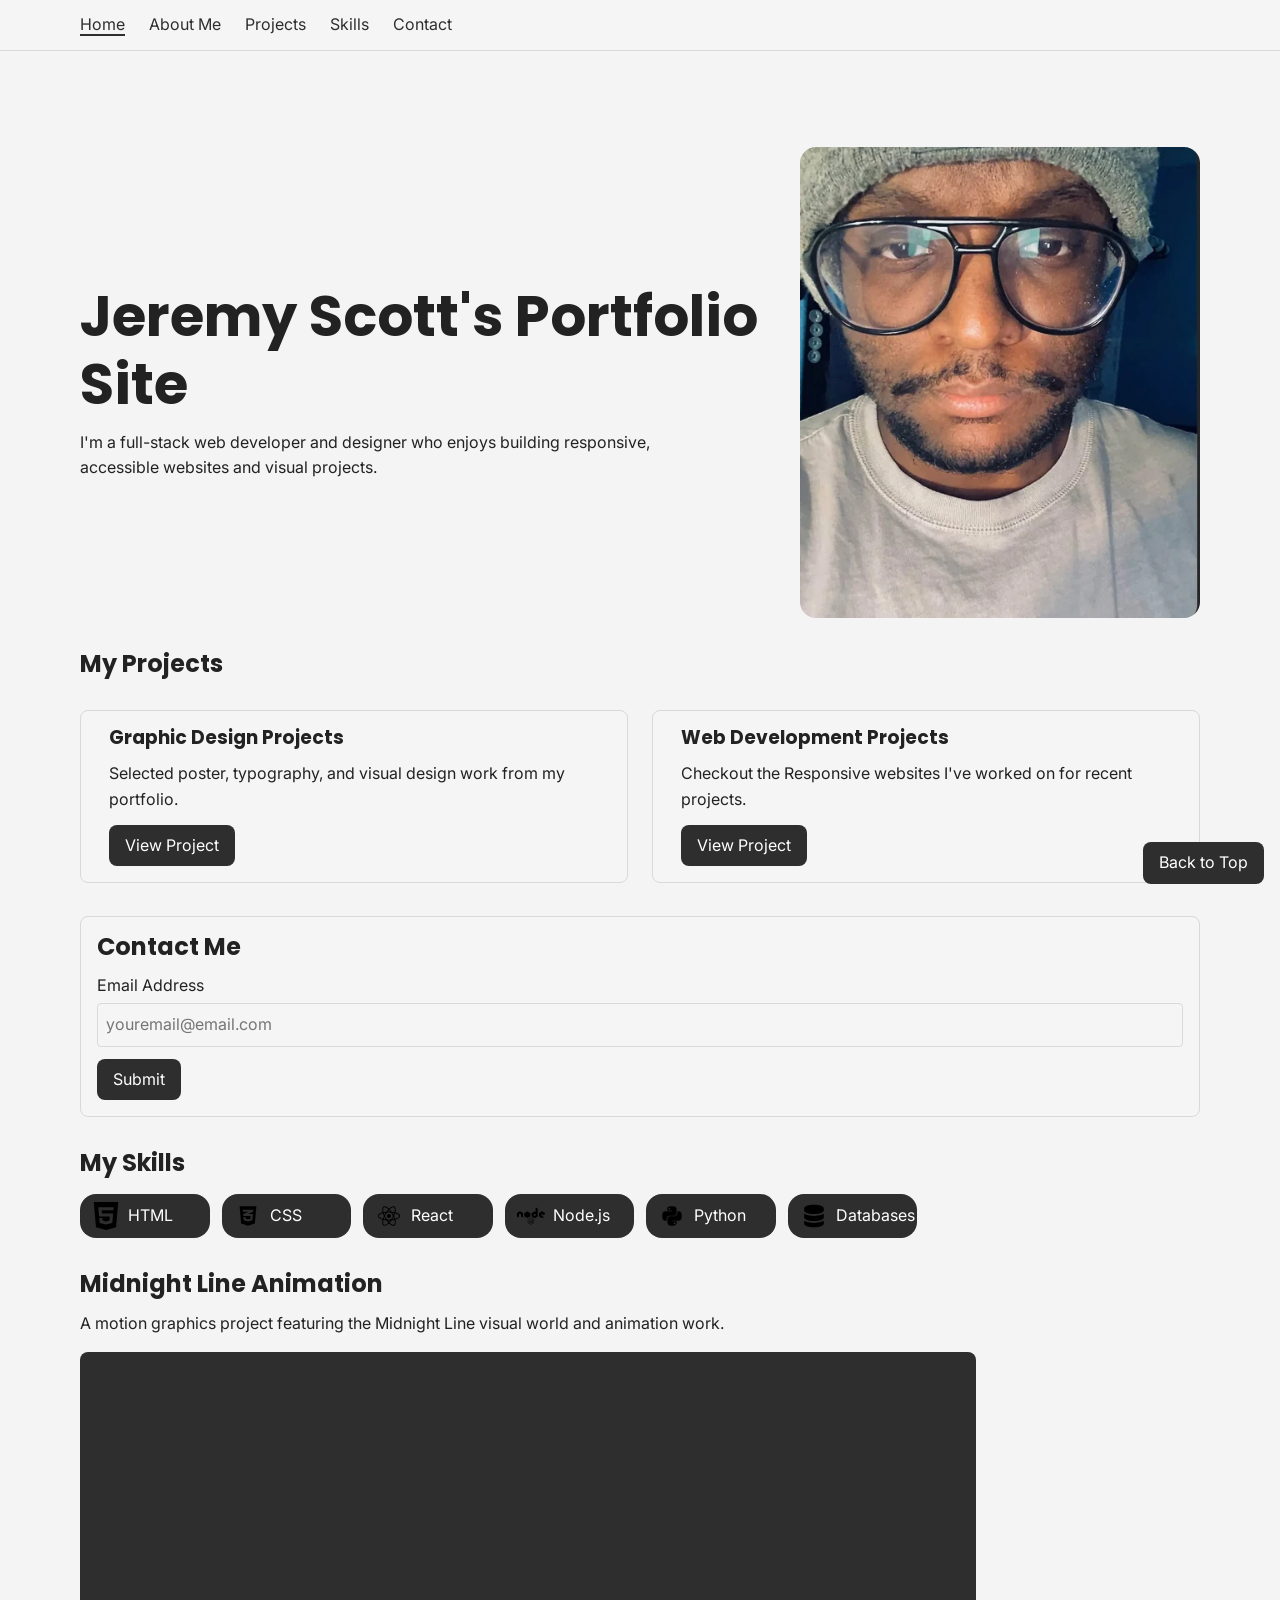
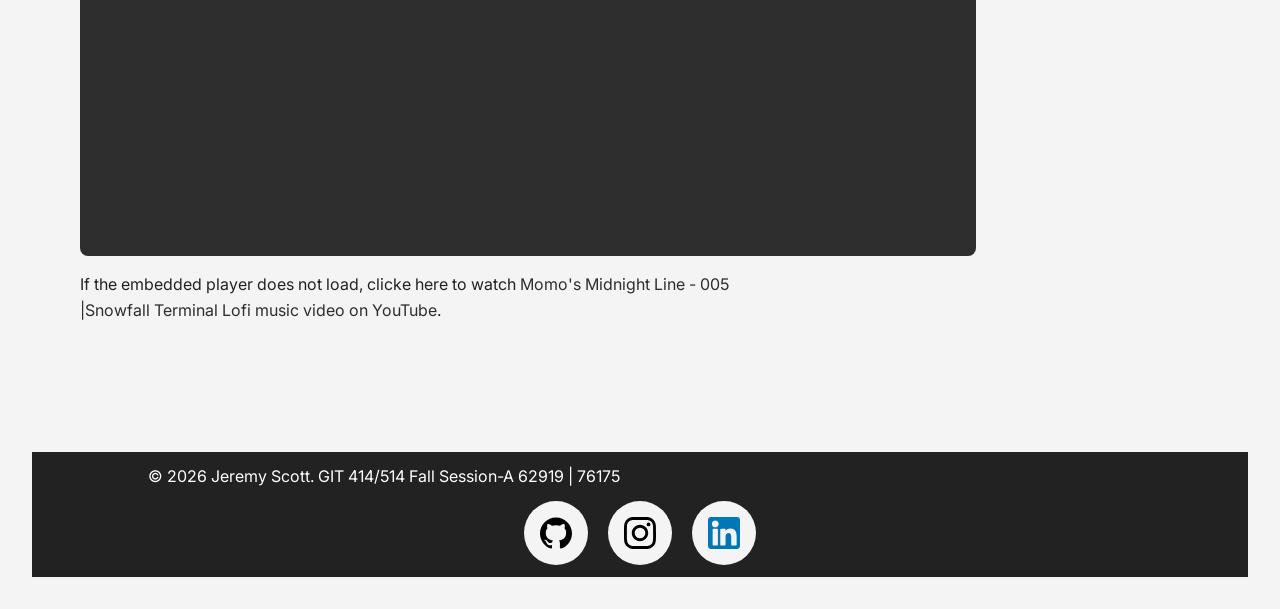
==== index.html @ 52f647d6 "Add files via upload" ====
<!DOCTYPE html>
<html lang="en">
<head>
    <meta charset="UTF-8">
    <meta name="viewport" content="width=device-width, initial-scale=1.0">

    <title>Jeremy Scott's Portfolio Site</title>

    <meta name="author" content="Jeremy Scott">
    <meta name="description" content="Hi, I'm Jeremy Scott. I'm a full-stack web developer and I love building responsive websites. Come check out my latest projects!">

    <!-- favicon image created/owned by me (Jeremy Scott) -->
    <link rel="icon" type="image/png" href="assets/images/favicon.png">

    <!-- Link to stylesheet -->
    <link rel="stylesheet" href="style.css">

    <!--
      Provenance notes:
      Images: Graphic Design Projects Card Image.png and Web Development Projects Card Image.png are my own creation.
      They were exported as WebP files at 480px, 960px, and 1536px wide (included JPEG fallbacks just in case).
      Self portrait: My own selfie that I control the rights to. WebP versions at 480px, 800px, and 1200px wide.
      SVG icons: HTML5, CSS3, Node, Python, React, and database icons were added. Social media SVGs are used as linked icons.
      Video/embed: Midnight Line video is my own project hosted on my YouTube channel. 
      Fonts: Inter and Poppins are imported into style.css from Google Fonts and use open-source font licenses with websafe fallbacks included.
    -->
</head>

<body id="top">
    <header class="site-header">
        <div class="container">
            <nav class="site-nav" aria-label="Primary navigation">
                <ul class="nav-list">
                    <li><a href="#" aria-current="page">Home</a></li>
                    <li><a href="#about">About Me</a></li>
                    <li><a href="#projects">Projects</a></li>
                    <li><a href="#skills">Skills</a></li>
                    <li><a href="#contact">Contact</a></li>
                </ul>
            </nav>
        </div>
    </header>

    <main class="container">
        <section id="about" class="intro-section">
            <div class="intro-content">
                <h1 class="text-fluid-lg">Jeremy Scott's Portfolio Site</h1>
                <p class="intro-copy">I'm a full-stack web developer and designer who enjoys building responsive, accessible websites and visual projects.</p>
            </div>

            <!-- Responsive Self-Portrait -->
            <div class="hero-image">
                <!-- Copyright (c) 2026 Jeremy Scott <jscot146@asu.edu>
                     Provenance:
                     The rights to these images are owned exclusively by me (Jeremy Scott)
                     who took this photo myself. 
                     File: assets/images/self-portrait-800w.webp (local file)
                -->
                <img
                    src="assets/images/self-portrait-800w.webp"

                    srcset="
                        assets/images/self-portrait-480w.webp 480w,
                        assets/images/self-portrait-800w.webp 800w,
                        assets/images/self-portrait-1200w.webp 1200w
                    "
                    sizes="
                        (max-width: 600px) 90vw,
                        (max-width: 1000px) 50vw,
                        400px
                    "
                    width="1200"
                    height="1413"

                    alt="Self-portrait of programmer Jeremy Scott wearing glasses and a gray beanie."
                >
            </div>
        </section>

        <!--
          responsive images / art direction notes:
          both project collages were designed as wide 3:2 compositions, so the same composition works at narrow and wide widths.
          picture is still added for modern WebP sources (plus includes a JPEG fallback).
          srcset/sizes lets the browser choose a smaller file when the card is displayed at a smaller width.
          width and height reserve the 3:2 image area before download to reduce layout shift.
        -->
        <section id="projects" aria-labelledby="projects-heading">
            <h2 id="projects-heading">My Projects</h2>
            <div class="grid-layout">
                <div class="project-container">
                    <article class="project-card">
                        <picture class="project-media">
                            <source
                                type="image/webp"
                                srcset="assets/images/graphic-design-480.webp 480w,
                                        assets/images/graphic-design-960.webp 960w,
                                        assets/images/graphic-design-1536.webp 1536w"
                                sizes="(min-width: 70rem) 34rem, (min-width: 45rem) 45vw, 100vw">
                            <img
                                src="assets/images/graphic-design.jpg"
                                width="1536"
                                height="1024"
                                loading="lazy"
                                decoding="async"
                                alt="Collage of Jeremy Scott's recent graphic design projects, including Dreams vs. AI, Chasing the Dead, and Euro Stile 25 poster designs.">
                        </picture>
                        <div class="project-content">
                            <h3>Graphic Design Projects</h3>
                            <p>Selected poster, typography, and visual design work from my portfolio.</p>
                            <a href="https://github.com/JeremyScott146" class="btn">View Project</a>
                        </div>
                    </article>
                </div>

                <div class="project-container">
                    <article class="project-card">
                        <picture class="project-media">
                            <source
                                type="image/webp"
                                srcset="assets/images/web-development-480.webp 480w,
                                        assets/images/web-development-960.webp 960w,
                                        assets/images/web-development-1536.webp 1536w"
                                sizes="(min-width: 70rem) 34rem, (min-width: 45rem) 45vw, 100vw">
                            <img
                                src="assets/images/web-development.jpg"
                                width="1536"
                                height="1024"
                                loading="lazy"
                                decoding="async"
                                alt="Collage of Jeremy Scott's recent web development projects showing responsive website layouts.">
                        </picture>
                        <div class="project-content">
                            <h3>Web Development Projects</h3>
                            <p>Checkout the Responsive websites I've worked on for recent projects.</p>
                            <a href="https://github.com/JeremyScott146" class="btn">View Project</a>
                        </div>
                    </article>
                </div>
            </div>
        </section>

        <section id="contact" class="project-card contact-card">
            <h2>Contact Me</h2>
            <form action="#">
                <div class="form-field">
                    <label for="email">Email Address</label>
                    <input
                        type="email"
                        id="email"
                        class="form-input"
                        placeholder="youremail@email.com"
                        required>
                </div>
                <button type="submit" class="btn">Submit</button>
            </form>
        </section>

        <section id="skills" class="skills-section">
            <h2>My Skills</h2>
            <!-- Techstack icon SVGs are informative, so no descriptive alt text needed -->
            <div class="skills-grid">
                <span class="tech-badge"><img src="assets/icons/html5.svg" alt="HTML5 logo" width="28" height="28">HTML</span>
                <span class="tech-badge"><img src="assets/icons/css3-alt-brands-solid-full.svg" alt="CSS3 logo" width="28" height="28">CSS</span>
                <span class="tech-badge"><img src="assets/icons/react-brands-solid-full.svg" alt="React logo" width="28" height="28">React</span>
                <span class="tech-badge"><img src="assets/icons/node-brands-solid-full.svg" alt="Node.js logo" width="28" height="28">Node.js</span>
                <span class="tech-badge"><img src="assets/icons/python-brands-solid-full.svg" alt="Python logo" width="28" height="28">Python</span>
                <span class="tech-badge"><img src="assets/icons/database-solid-full.svg" alt="Database icon" width="28" height="28">Databases</span>
            </div>
        </section>

        <!-- embedded media accessibility: descriptive title, visible controls from YouTube, reserved 16:9 region, fallback link and text alternative -->
        <section class="media-section" aria-labelledby="media-heading">
            <h2 id="media-heading">Midnight Line Animation</h2>
            <p class="media-description">A motion graphics project featuring the Midnight Line visual world and animation work.</p>
            <div class="video-wrapper">
                <iframe
                    src="https://www.youtube.com/embed/Ui_dliB5gw0?si=B3ylWp-_W16J2BA9"
                    title="Midnight Line animation project by Jeremy Scott"
                    loading="lazy"
                    allow="accelerometer; autoplay; clipboard-write; encrypted-media; gyroscope; picture-in-picture; web-share"
                    referrerpolicy="strict-origin-when-cross-origin"
                    allowfullscreen>
                </iframe>
            </div>
            <p class="media-alternative">
                If the embedded player does not load, clicke here to watch <a href="https://www.youtube.com/watch?v=Ui_dliB5gw0"> Momo's Midnight Line - 005 |Snowfall Terminal Lofi music video on YouTube</a>.
                
            </p>
        </section>

        <!-- btt -->
        <a href="#top" class="back-to-top">Back to Top</a>
    </main>

    <footer class="site-footer">
        <p>&copy; 2026 Jeremy Scott. GIT 414/514 Fall Session-A 62919 | 76175</p>

        <!-- socials container -->
        <div class="socials-container" aria-label="Social media links">
            <a href="https://github.com/JeremyScott146/" aria-label="Jeremy Scott on GitHub">
                <img src="assets/icons/github.svg" alt="" width="32" height="32">
            </a>
            <a href="https://www.instagram.com/steak_nachos/" aria-label="Jeremy Scott on Instagram">
                <img src="assets/icons/instagram.svg" alt="" width="32" height="32">
            </a>
            <a href="https://www.linkedin.com/in/jeremy-scott-93b038147/" aria-label="Jeremy Scott on LinkedIn">
                <img src="assets/icons/linkedin-svgrepo-com.svg" alt="" width="32" height="32">
            </a>
        </div>
    </footer>
</body>
</html>
---- style.css ----
@import url('https://fonts.googleapis.com/css2?family=Inter:wght@400;500;600;700&family=Poppins:wght@600;700&display=swap');
/* poppins + inter fonts import */

/* Jeremy Scott's Portfolio Site 
GIT 414/514 Fall Session-A 62919 | 76175
CSS Architecture Package
*/ 
@layer reset, base, layout, components, utilities, states, overrides;
@layer reset {
  *,
  *::before,
  *::after {
    box-sizing: border-box;
  }

  html {
    scroll-behavior: smooth;
  }

  body,
  h1,
  h2,
  h3,
  p, 
  ul, 
  li {
    margin: 0;
    padding: 0;
  }

  ul {
    list-style: none;
  }

  img,
  svg {
    display: block;
    max-width: 100%;
  }

  button,
  input,
  textarea {
    font: inherit;
  }
}

@layer base {
  :root {
    /* Color tokens */
    --color-bg: #f4f4f4;
    --color-primary: #2e2e2e;
    --color-secondary: #ffffff;
    --color-surface: #f5f5f5;
    --color-text: #222222;
    --color-text-muted: #666666;
    --color-primary-hover: #4930b8;
    --color-border: #d9d9d9;
    --color-error: #c62828;
    --color-focus: #47ffbb;

    /* component tokens */
    --card-bg: var(--color-surface);
    --card-border: var(--color-border);
    --button-bg: var(--color-primary);
    --btn-txt: var(--color-secondary);

    /* Typography */
    --font-body: "Inter", Arial, sans-serif;
    --font-heading: 'Poppins', Arial, Helvetica, sans-serif;

    --text-sm: 0.875rem;
    --text-base: 1rem;
    --text-lg: 1.25rem;
    --text-xl: 2rem;


    /* Spacing */
    --space-1: 0.25rem;
    --space-2: 0.5rem;
    --space-3: 0.75rem;
    --space-4: 1rem;
    --space-5: 1.5rem;
    --space-6: 2rem;
    --space-8: 3rem;
    --space-10: 4rem;

    /* Shape */
    --radius-sm: 0.25rem;
    --radius-md: 0.5rem;
    --radius-lg: 1rem;

    /* Layout */
    --container-max: 70rem;

    /* Focus */
    --focus-width: 3px;
    --focus-color: #47ffbb;
    --focus-offset: 3px;
  }

  body {
    background: var(--color-bg);
    color: var(--color-text);
    font-family: var(--font-body);
    font-size: var(--text-base);
    line-height: 1.6;
  }

  h1,
  h2,
  h3 {
    font-family: var(--font-heading);
    color: var(--color-text);
    line-height: 1.2;
  }

  a {
    color: var(--color-primary);
    text-decoration: none;
    transition: color 0.2s ease;
  }
}

@layer layout {
    .container {
        width: min(100% - 2rem, var(--container-max));
        margin-inline: auto;
    }

    main {
        padding-block: clamp(2rem, 5vw, 4rem);
    }

    .grid-layout {
        display: grid;
        grid-template-columns:
            repeat(auto-fit, minmax(min(100%, 18rem), 1fr));
        gap: var(--space-5);
        margin-block: var(--space-6);
    }

    .skills-grid {
        display: grid;
        grid-template-columns:
            repeat(auto-fill, minmax(8rem, 1fr));
        gap: var(--space-3);
        margin-block: var(--space-4);
    }

    .project-container {
        container-type: inline-size;
    }

    /* intro section and responsive self portrait */
    .intro-section {
        display: grid;
        gap: var(--space-5);
        align-items: center;
        margin-block-end: var(--space-6);
    }

    .intro-copy {
        max-width: 65ch;
    }

    .hero-image {
        width: min(100%, 25rem);
        margin-inline: auto;
        aspect-ratio: 1200 / 1413;
        overflow: hidden;
        border-radius: var(--radius-lg);
    }

    .hero-image img {
        width: 100%;
        height: 100%;
        object-fit: cover;
        object-position: center;
    }
}

@layer components {
    /* nav bar & header sections */
    .site-header {
        background: var(--color-surface);
        border-bottom: 1px solid var(--color-border);
    }

    .nav-list {
    display: flex;
    flex-wrap: wrap;
    gap: var(--space-3);
    align-items: center;
    padding-block: var(--space-3);
    }

    /* project card */
    .project-card {
    display: grid;
    background: var(--card-bg);
    padding: var(--space-4);
    border: 1px solid var(--card-border);
    border-radius: var(--radius-md);
    gap: var(--space-3);
    }

    /* le buttons */ 
    .btn {
    display: inline-flex;
    align-items: center;
    justify-content: center;
    padding: var(--space-2) var(--space-4);
    border-radius: var(--radius-md);
    cursor: pointer;
    background: var(--button-bg);
    color: var(--btn-txt);
    border: 0;
    }

    @supports (width: fit-content) {
    .btn {
        width: fit-content;
    }
    }

    .back-to-top {
    display: inline-flex;
    align-items: center;
    justify-content: center;
    padding: var(--space-2) var(--space-4);
    background: var(--color-primary);
    color: var(--color-secondary);
    border-radius: var(--radius-md);
    text-decoration: none;

    position: fixed;
    inset-inline-end: var(--space-4);
    inset-block-end: var(--space-4);
    }

    /* tech stack */ 
    .tech-badge {
        display: inline-flex;
        align-items: center;
        padding: var(--space-2) var(--space-3);
        border-radius: var(--radius-lg);
        background: var(--color-primary);
        color: var(--color-secondary);
    }

    /* Social container */
    .socials-container {
        display: flex;
        gap: 20px;
    }

    .socials-container a {
        background-color: var(--color-bg);
        padding: 1em;
        border-radius: 50%;
        height: var(--space-10);
        width: var(--space-10);
        box-sizing: border-box;
        flex-shrink: 0;
        display: grid;
        place-items: center;

    }

    .socials-container a svg {
        height: 32px;
    }

    /* forms */ 
    .form-field {
        display: flex;
        flex-direction: column;
        gap: var(--space-1);
    }

    
    .form-input {
        padding: var(--space-2);
        border: 1px solid var(--color-border);
        border-radius: var(--radius-sm);
        background: var(--color-surface);
    }

    /* footer sections */
    .site-footer {
        background: var(--color-text);
        color: var(--color-secondary);
        text-align: center;
        padding: var(--space-3);
        margin: var(--space-6);
    }

    @container (min-width: 30rem) {
    .project-card {
        grid-template-columns: 1fr auto;
        align-items: center;
    }

    .project-card h2 {
        grid-column: 1 / -1;
    }
    }
}

@layer utilities {
    /* used google/AI on this section to find ideas previously for utilities for a portfolio site */ 
    /* fluid typography between different size viewports */ 
    .text-fluid-lg {
        font-size: clamp(1.25rem, 2vw + 1rem, 2.25rem);
    }

    /* hide scrollbars */
    .no-scrollbar::-webkit-scrollbar {
        display: none; /* Safari & Chrome */ 
    }

    .no-scrollbar {
        -ms-overflow-style: none; /* IE & Edge */ 
        scrollbar-width: none; /* firefox */
    }

    .visually-hidden {
        position: absolute;
        width: 1px;
        height: 1px;
        padding: 0;
        margin: -1px;
        overflow: hidden;
        white-space: nowrap;
        border: 0;
    }
}

@layer states {
    .nav-list a:hover {
        color: var(--color-primary-hover);
    }

    .btn:hover {
        background: var(--color-primary-hover);
    }

    *:focus-visible {
    outline: var(--focus-width) solid var(--focus-color);
    outline-offset: var(--focus-offset);
    }

    .nav-list a[aria-current="page"] {
    color: var(--color-primary);
    border-bottom: 2px solid var(--color-primary);
    }

    .form-input:invalid:not(:placeholder-shown) {
    border-color: var(--color-error);
    }

    .back-to-top:hover {
    background: var(--color-primary-hover);
    }

    .back-to-top:focus-visible {
    outline: var(--focus-width) solid var(--focus-color);
    outline-offset: var(--focus-offset);
    }
}

@layer overrides {
}

@media print {
        .site-header, .site-footer, .btn {
            display: none;
        }

        body {
            background: var(--color-secondary);
            color: var(--color-primary);
            font-size: large;
        }
    }

@media (prefers-reduced-motion: reduce) {
    html {
        scroll-behavior: auto;
    }

    *,
    *::before,
    *::after {
        animation-duration: 0.01ms;
        animation-iteration-count: 1;
        transition-duration: 0.01ms;
    }
}    

@media (min-width: 45rem) {
    .intro-section {
        grid-template-columns: minmax(0, 1fr) minmax(16rem, 25rem);
    }

    .nav-list {
        flex-wrap: nowrap;
        gap: var(--space-5);
    }
}    

/* --==================================================================================================================-- */
/* Module 4 additions */
/* project images are owned/created by me (Jeremy Scott) and exported locally as compressed WebP + JPEG fallback files */
/* local SVG files for skill/social icons; social icon meaning is supplied by aria-label on each link */
/* Google Fonts: Inter + Poppins use open-source licenses; Arial/Helvetica/sans-serif provide fallback behavior */

@layer base {
  :root {
    /* typography additions */
    --text-xs: 0.75rem;
    --text-2xl: clamp(2rem, 4vw + 1rem, 3.5rem);
    --line-body: 1.6;
    --line-heading: 1.2;
    --measure: 68ch;
  }

  body {
    line-height: var(--line-body);
  }

  h1,
  h2,
  h3 {
    line-height: var(--line-heading);
  }

  p {
    max-width: var(--measure);
  }
}

@layer layout {
  .intro-section,
  .skills-section,
  .media-section {
    margin-block: var(--space-6);
  }

  .intro-copy,
  .media-description,
  .media-alternative {
    margin-block-start: var(--space-3);
  }
}

@layer components {
  /* responsive project media reserves a 3:2 area for the image to load */
  .project-media {
    display: block;
    aspect-ratio: 3 / 2;
    overflow: hidden;
    border-radius: var(--radius-md);
  }

  .project-media img {
    width: 100%;
    height: 100%;
    object-fit: cover;
  }

  .project-content {
    display: grid;
    gap: var(--space-3);
  }

  .contact-card {
    margin-block: var(--space-6);
  }

  .contact-card form {
    display: grid;
    gap: var(--space-3);
  }

  .tech-badge {
    gap: var(--space-2);
  }

  .tech-badge img {
    inline-size: 1.75rem;
    block-size: 1.75rem;
    object-fit: contain;
  }

  /* 16:9 aspect ratio prevents the YouTube embed from causing layout-shift */
  .video-wrapper {
    width: 100%;
    max-width: 56rem;
    aspect-ratio: 16 / 9;
    margin-block: var(--space-4);
    background: var(--color-primary);
    border-radius: var(--radius-md);
    overflow: hidden;
  }

  .video-wrapper iframe {
    width: 100%;
    height: 100%;
    border: 0;
  }

  .socials-container {
    justify-content: center;
    margin-block-start: var(--space-3);
  }

  .socials-container a img {
    width: 2rem;
    height: 2rem;
  }
}

@layer utilities {
  /* fluid heading size to support narrow and wide screens */
  .text-fluid-lg {
    font-size: var(--text-2xl);
  }
}

@media print {
  .video-wrapper,
  .back-to-t
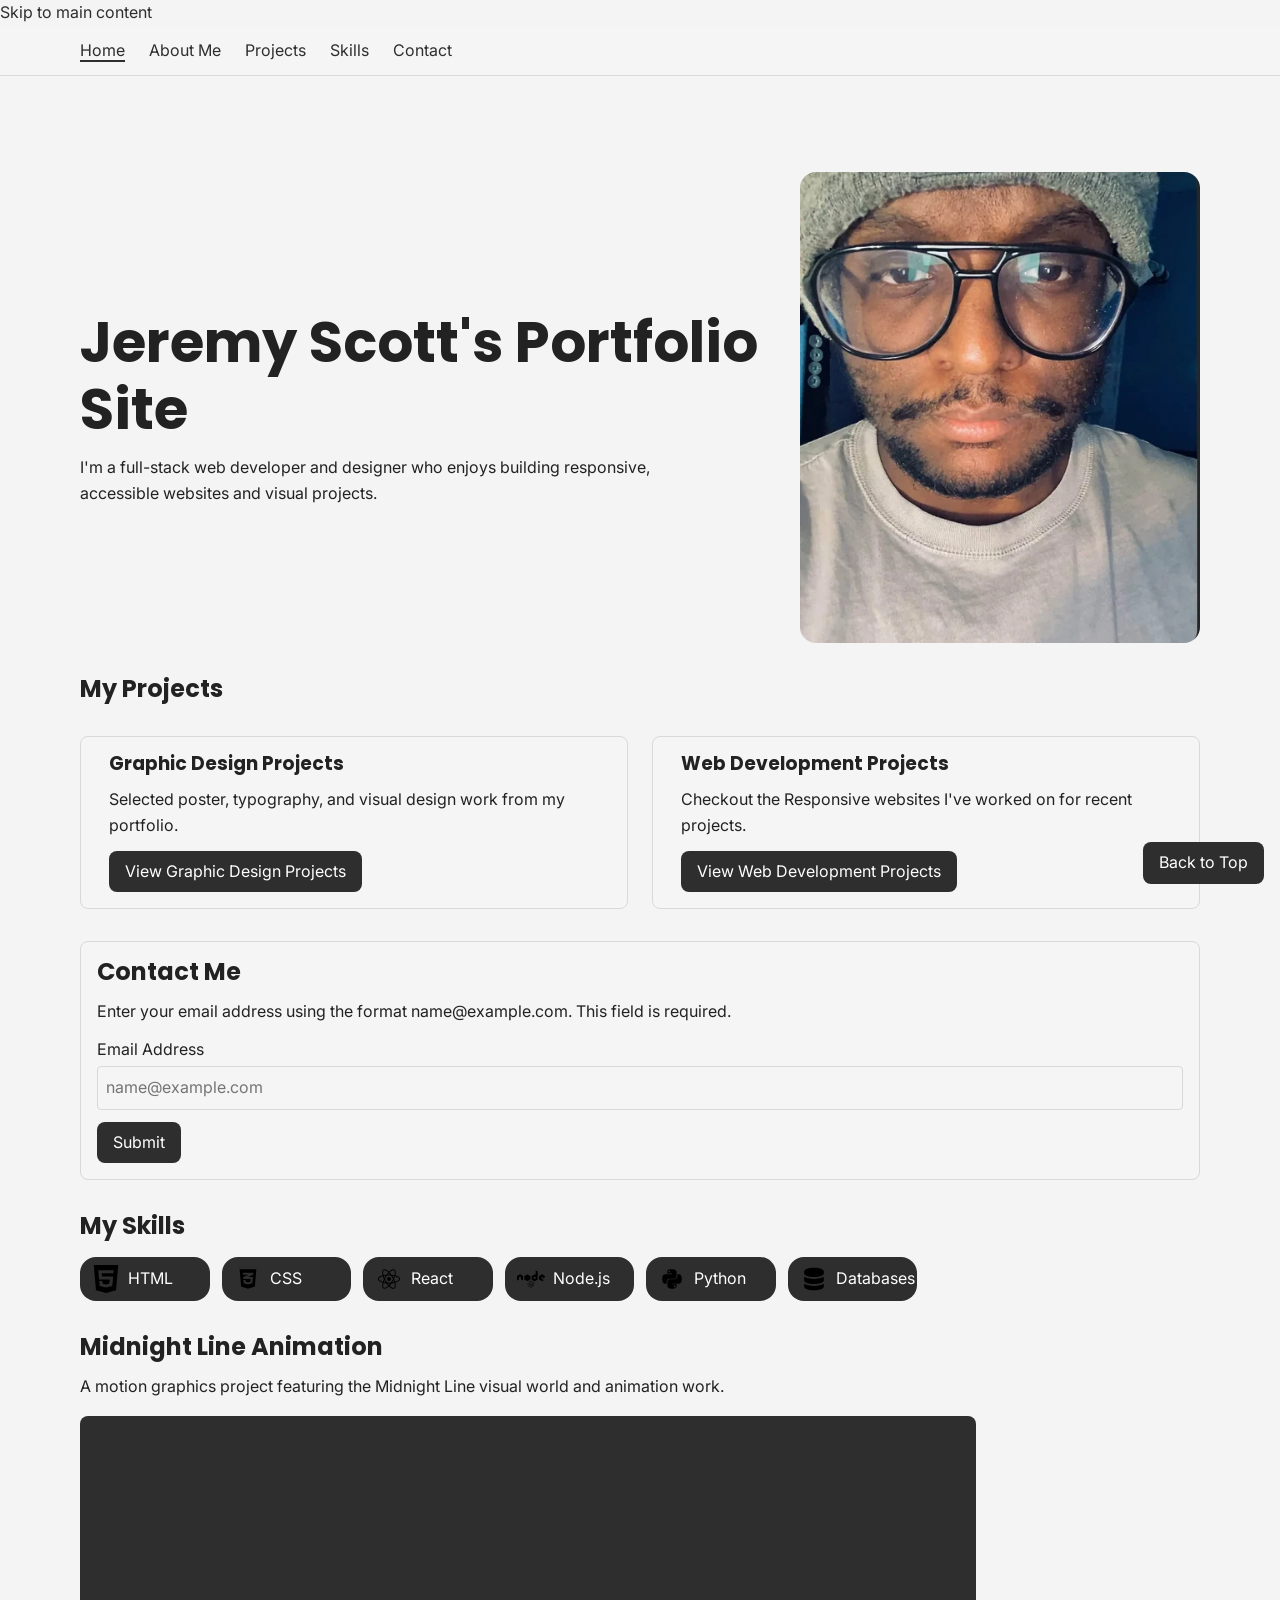
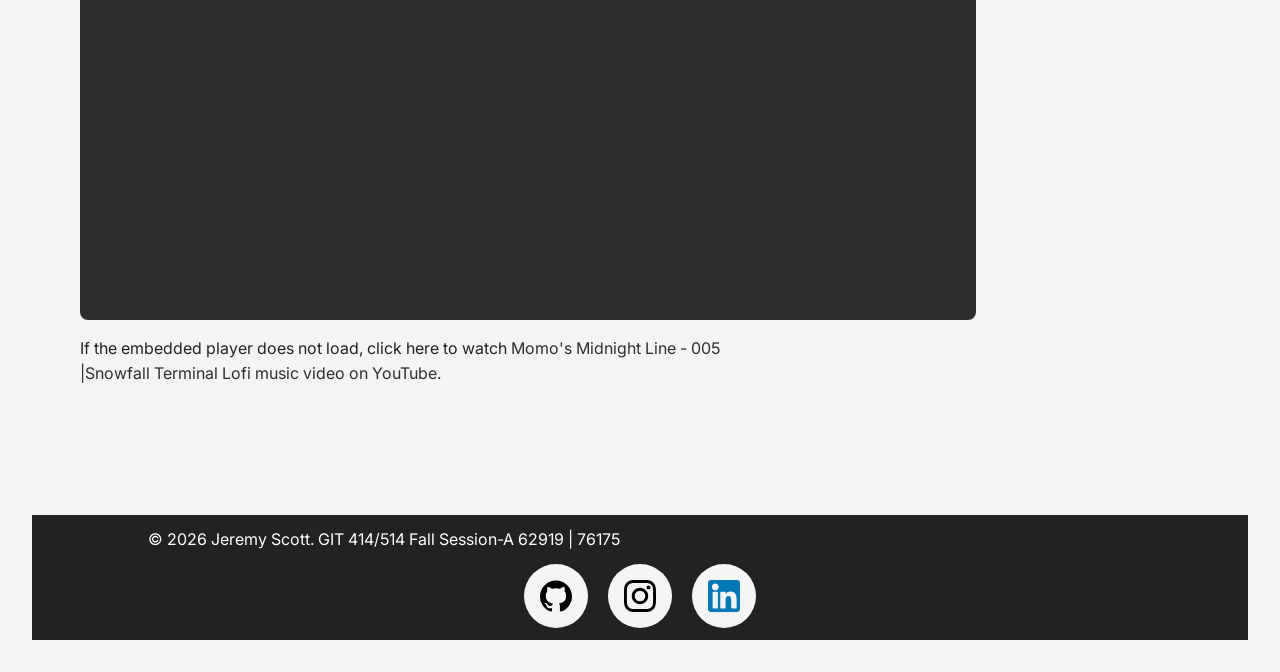
==== commit 31a23dbd: "Update index.html (module 5 updates) Improve the accessibility conformance and inclusive quality of " ====
--- a/index.html
+++ b/index.html
@@ -27,6 +27,10 @@
 </head>
 
 <body id="top">
+    <!-- Skip to main content link for keyboard users -->
+    <a class="skip-link" href="#main-content">
+        Skip to main content
+    </a>
     <header class="site-header">
         <div class="container">
             <nav class="site-nav" aria-label="Primary navigation">
@@ -41,7 +45,7 @@
         </div>
     </header>
 
-    <main class="container">
+    <main id="main-content" class="container">
         <section id="about" class="intro-section">
             <div class="intro-content">
                 <h1 class="text-fluid-lg">Jeremy Scott's Portfolio Site</h1>
@@ -107,7 +111,7 @@
                         <div class="project-content">
                             <h3>Graphic Design Projects</h3>
                             <p>Selected poster, typography, and visual design work from my portfolio.</p>
-                            <a href="https://github.com/JeremyScott146" class="btn">View Project</a>
+                            <a href="https://github.com/JeremyScott146" class="btn">View Graphic Design Projects</a>
                         </div>
                     </article>
                 </div>
@@ -132,7 +136,7 @@
                         <div class="project-content">
                             <h3>Web Development Projects</h3>
                             <p>Checkout the Responsive websites I've worked on for recent projects.</p>
-                            <a href="https://github.com/JeremyScott146" class="btn">View Project</a>
+                            <a href="https://github.com/JeremyScott146" class="btn">View Web Development Projects</a>
                         </div>
                     </article>
                 </div>
@@ -142,13 +146,19 @@
         <section id="contact" class="project-card contact-card">
             <h2>Contact Me</h2>
             <form action="#">
+                <p id="email-instructions">
+                    Enter your email address using the format name@example.com. This field is required.
+                </p>
                 <div class="form-field">
                     <label for="email">Email Address</label>
                     <input
                         type="email"
                         id="email"
+                        name="email"
                         class="form-input"
-                        placeholder="youremail@email.com"
+                        placeholder="name@example.com"
+                        autocomplete="email"
+                        aria-describedby="email-instructions"
                         required>
                 </div>
                 <button type="submit" class="btn">Submit</button>
@@ -157,18 +167,18 @@
 
         <section id="skills" class="skills-section">
             <h2>My Skills</h2>
-            <!-- Techstack icon SVGs are informative, so no descriptive alt text needed -->
+            <!-- Techstack icon SVGs are decorative -->
             <div class="skills-grid">
-                <span class="tech-badge"><img src="assets/icons/html5.svg" alt="HTML5 logo" width="28" height="28">HTML</span>
-                <span class="tech-badge"><img src="assets/icons/css3-alt-brands-solid-full.svg" alt="CSS3 logo" width="28" height="28">CSS</span>
-                <span class="tech-badge"><img src="assets/icons/react-brands-solid-full.svg" alt="React logo" width="28" height="28">React</span>
-                <span class="tech-badge"><img src="assets/icons/node-brands-solid-full.svg" alt="Node.js logo" width="28" height="28">Node.js</span>
-                <span class="tech-badge"><img src="assets/icons/python-brands-solid-full.svg" alt="Python logo" width="28" height="28">Python</span>
-                <span class="tech-badge"><img src="assets/icons/database-solid-full.svg" alt="Database icon" width="28" height="28">Databases</span>
-            </div>
-        </section>
-
-        <!-- embedded media accessibility: descriptive title, visible controls from YouTube, reserved 16:9 region, fallback link and text alternative -->
+                <span class="tech-badge"><img src="assets/icons/html5.svg" alt="" width="28" height="28">HTML</span>
+                <span class="tech-badge"><img src="assets/icons/css3-alt-brands-solid-full.svg" alt="" width="28" height="28">CSS</span>
+                <span class="tech-badge"><img src="assets/icons/react-brands-solid-full.svg" alt="" width="28" height="28">React</span>
+                <span class="tech-badge"><img src="assets/icons/node-brands-solid-full.svg" alt="" width="28" height="28">Node.js</span>
+                <span class="tech-badge"><img src="assets/icons/python-brands-solid-full.svg" alt="" width="28" height="28">Python</span>
+                <span class="tech-badge"><img src="assets/icons/database-solid-full.svg" alt="" width="28" height="28">Databases</span>
+            </div>
+        </section>
+
+        <!-- embedded media accessibility -->
         <section class="media-section" aria-labelledby="media-heading">
             <h2 id="media-heading">Midnight Line Animation</h2>
             <p class="media-description">A motion graphics project featuring the Midnight Line visual world and animation work.</p>
@@ -183,7 +193,7 @@
                 </iframe>
             </div>
             <p class="media-alternative">
-                If the embedded player does not load, clicke here to watch <a href="https://www.youtube.com/watch?v=Ui_dliB5gw0"> Momo's Midnight Line - 005 |Snowfall Terminal Lofi music video on YouTube</a>.
+                If the embedded player does not load, click here to watch <a href="https://www.youtube.com/watch?v=Ui_dliB5gw0"> Momo's Midnight Line - 005 |Snowfall Terminal Lofi music video on YouTube</a>.
                 
             </p>
         </section>
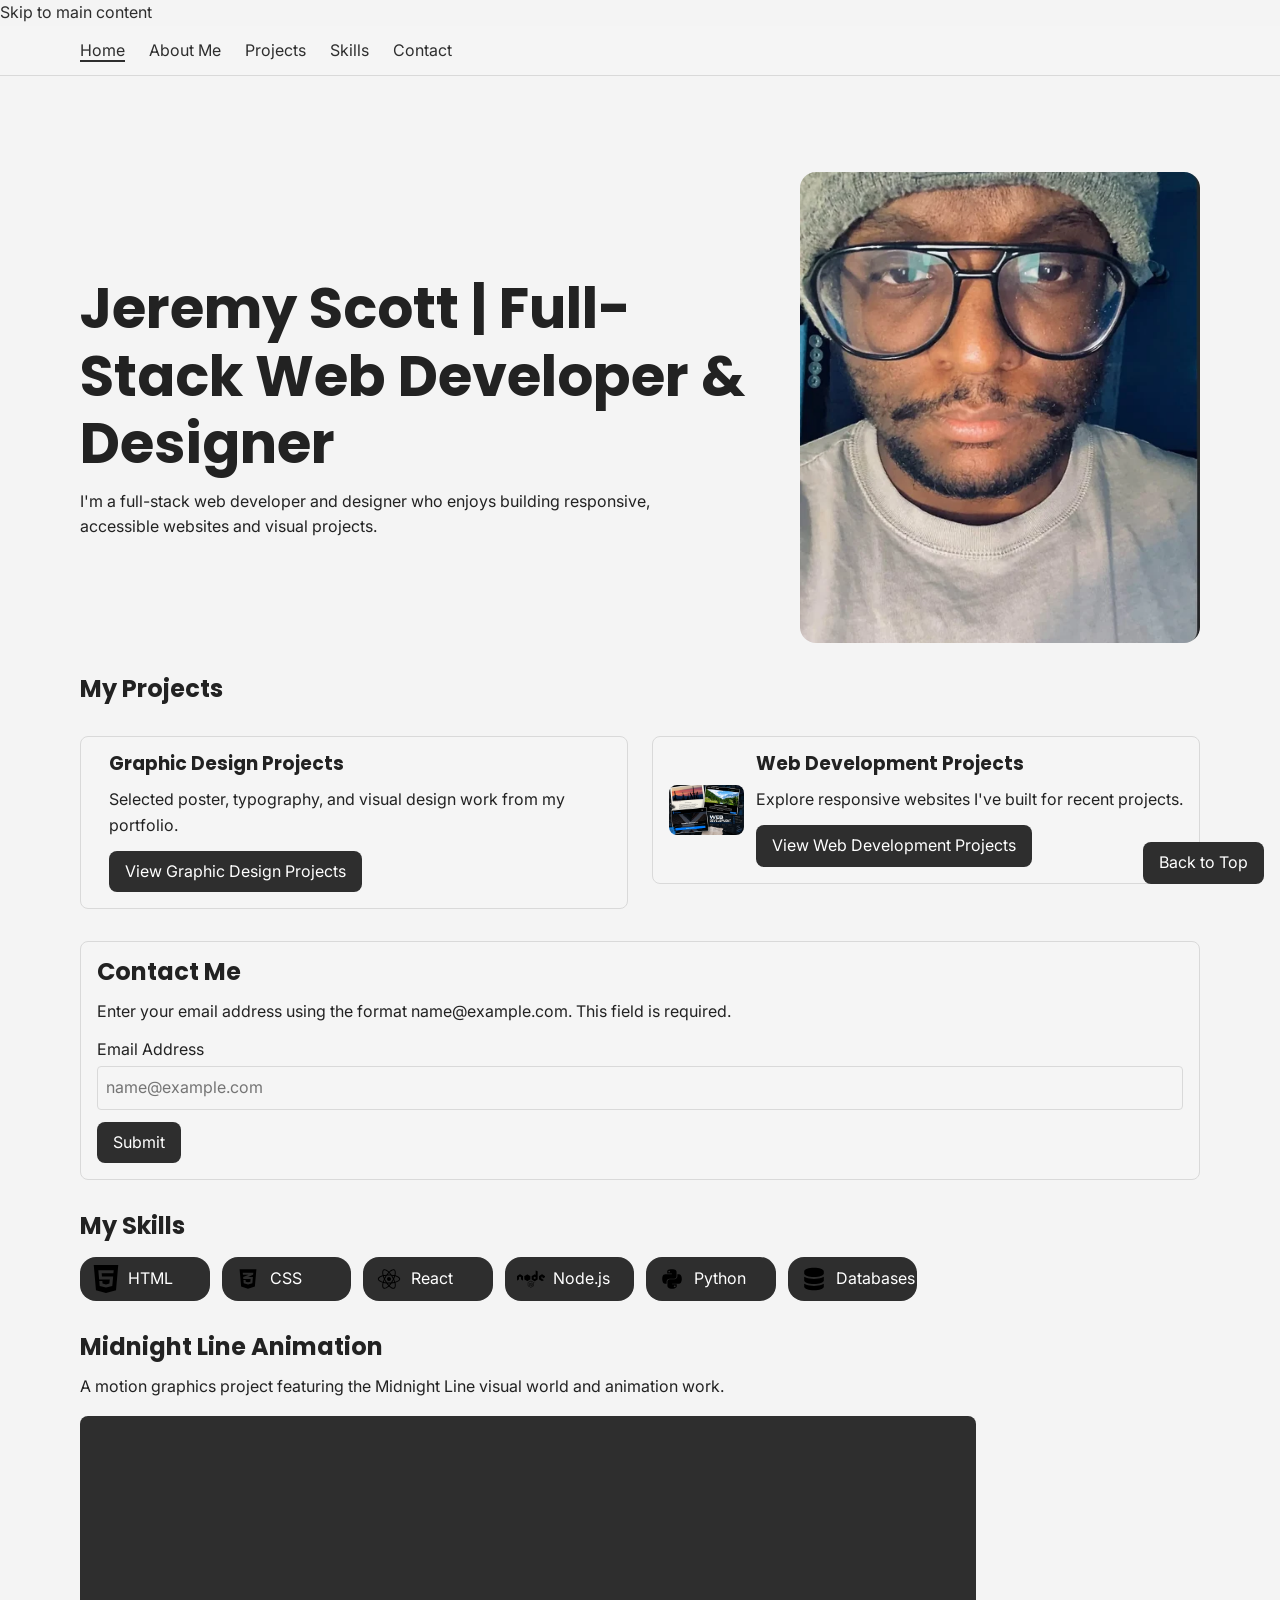
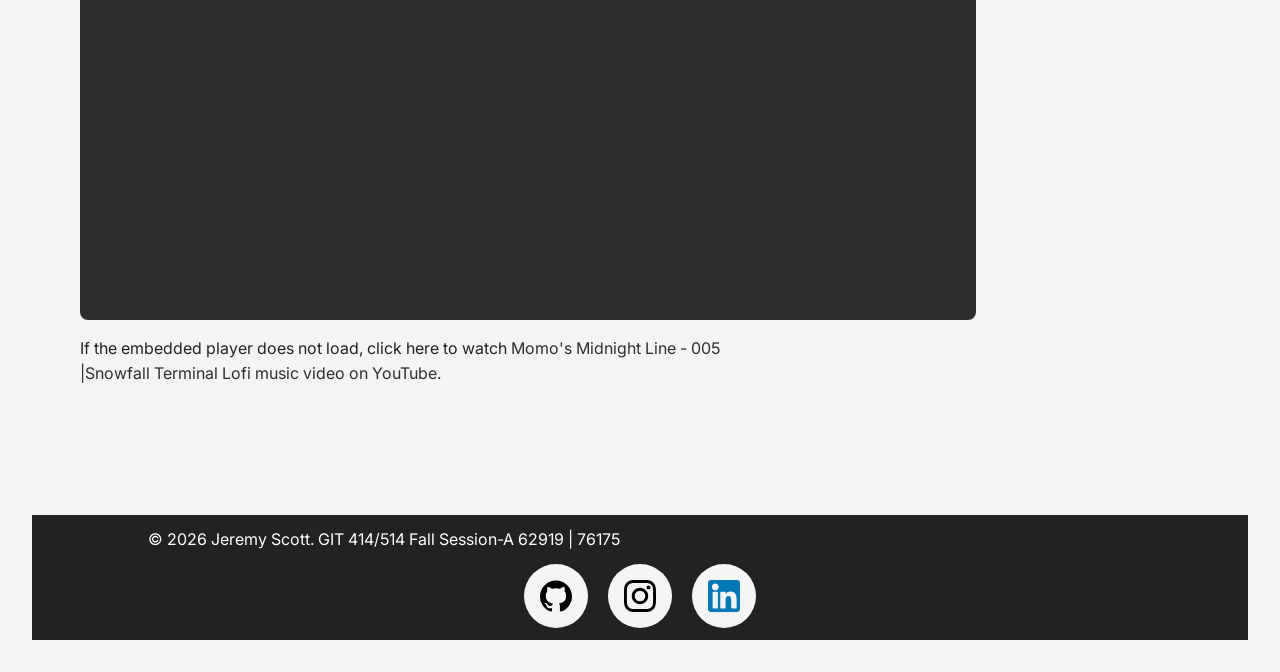
==== commit 3774987f: "Update index.html Module 6 Deliverable Updates" ====
--- a/index.html
+++ b/index.html
@@ -3,11 +3,44 @@
 <head>
     <meta charset="UTF-8">
     <meta name="viewport" content="width=device-width, initial-scale=1.0">
-
-    <title>Jeremy Scott's Portfolio Site</title>
+    <!-- Main Title -->
+    <title>Jeremy Scott | Full-Stack Web Developer & Designer Portfolio</title>
 
     <meta name="author" content="Jeremy Scott">
-    <meta name="description" content="Hi, I'm Jeremy Scott. I'm a full-stack web developer and I love building responsive websites. Come check out my latest projects!">
+    <meta name="description" content="Portfolio of Jeremy Scott featuring responsive web development, graphic design, technical skills, accessible interfaces, and motion graphics projects.">
+
+    <!-- Module 6: Discoverability and canonical/indexing decisions -->
+    <link rel="canonical" href="https://jeremyscott146.github.io/Module-4-Media-and-Typography-Optimization-Build-/">
+    <meta name="robots" content="index, follow">
+
+    <!-- Module 6: Social preview metadata -->
+    <meta property="og:title" content="Jeremy Scott | Full-Stack Web Developer & Designer">
+    <meta property="og:description" content="Portfolio of Jeremy Scott, a full-stack web developer and designer creating responsive, accessible websites and visual projects.">
+    <meta property="og:url" content="https://jeremyscott146.github.io/Module-4-Media-and-Typography-Optimization-Build-/">
+    <meta property="og:type" content="website">
+    <meta property="og:image" content="https://jeremyscott146.github.io/Module-4-Media-and-Typography-Optimization-Build-/assets/images/self-portrait-1200w.webp">
+    <meta property="og:image:alt" content="Self-portrait of Jeremy Scott wearing glasses and a gray beanie.">
+    <meta property="og:image:width" content="1200">
+    <meta property="og:image:height" content="1413">
+    <meta property="og:site_name" content="Jeremy Scott Portfolio">
+
+    <!-- Structured data -->
+    <script type="application/ld+json">
+    {
+      "@context": "https://schema.org",
+      "@type": "Person",
+      "name": "Jeremy Scott",
+      "url": "https://jeremyscott146.github.io/Module-4-Media-and-Typography-Optimization-Build-/",
+      "jobTitle": "Full-Stack Web Developer and Designer",
+      "description": "Full-stack web developer and designer who builds responsive, accessible websites and visual projects.",
+      "image": "https://jeremyscott146.github.io/Module-4-Media-and-Typography-Optimization-Build-/assets/images/self-portrait-1200w.webp",
+      "sameAs": [
+        "https://github.com/JeremyScott146/",
+        "https://www.instagram.com/steak_nachos/",
+        "https://www.linkedin.com/in/jeremy-scott-93b038147/"
+      ]
+    }
+    </script>
 
     <!-- favicon image created/owned by me (Jeremy Scott) -->
     <link rel="icon" type="image/png" href="assets/images/favicon.png">
@@ -31,11 +64,12 @@
     <a class="skip-link" href="#main-content">
         Skip to main content
     </a>
+
     <header class="site-header">
         <div class="container">
             <nav class="site-nav" aria-label="Primary navigation">
                 <ul class="nav-list">
-                    <li><a href="#" aria-current="page">Home</a></li>
+                    <li><a href="#top" aria-current="page">Home</a></li>
                     <li><a href="#about">About Me</a></li>
                     <li><a href="#projects">Projects</a></li>
                     <li><a href="#skills">Skills</a></li>
@@ -48,7 +82,7 @@
     <main id="main-content" class="container">
         <section id="about" class="intro-section">
             <div class="intro-content">
-                <h1 class="text-fluid-lg">Jeremy Scott's Portfolio Site</h1>
+                <h1 class="text-fluid-lg">Jeremy Scott | Full-Stack Web Developer &amp; Designer</h1>
                 <p class="intro-copy">I'm a full-stack web developer and designer who enjoys building responsive, accessible websites and visual projects.</p>
             </div>
 
@@ -60,22 +94,25 @@
                      who took this photo myself. 
                      File: assets/images/self-portrait-800w.webp (local file)
                 -->
+
                 <img
                     src="assets/images/self-portrait-800w.webp"
-
                     srcset="
                         assets/images/self-portrait-480w.webp 480w,
+
                         assets/images/self-portrait-800w.webp 800w,
+
                         assets/images/self-portrait-1200w.webp 1200w
                     "
                     sizes="
                         (max-width: 600px) 90vw,
+
                         (max-width: 1000px) 50vw,
+
                         400px
                     "
                     width="1200"
                     height="1413"
-
                     alt="Self-portrait of programmer Jeremy Scott wearing glasses and a gray beanie."
                 >
             </div>
@@ -88,6 +125,7 @@
           srcset/sizes lets the browser choose a smaller file when the card is displayed at a smaller width.
           width and height reserve the 3:2 image area before download to reduce layout shift.
         -->
+
         <section id="projects" aria-labelledby="projects-heading">
             <h2 id="projects-heading">My Projects</h2>
             <div class="grid-layout">
@@ -97,10 +135,14 @@
                             <source
                                 type="image/webp"
                                 srcset="assets/images/graphic-design-480.webp 480w,
+
                                         assets/images/graphic-design-960.webp 960w,
+
                                         assets/images/graphic-design-1536.webp 1536w"
+
                                 sizes="(min-width: 70rem) 34rem, (min-width: 45rem) 45vw, 100vw">
                             <img
+
                                 src="assets/images/graphic-design.jpg"
                                 width="1536"
                                 height="1024"
@@ -108,6 +150,7 @@
                                 decoding="async"
                                 alt="Collage of Jeremy Scott's recent graphic design projects, including Dreams vs. AI, Chasing the Dead, and Euro Stile 25 poster designs.">
                         </picture>
+
                         <div class="project-content">
                             <h3>Graphic Design Projects</h3>
                             <p>Selected poster, typography, and visual design work from my portfolio.</p>
@@ -122,10 +165,14 @@
                             <source
                                 type="image/webp"
                                 srcset="assets/images/web-development-480.webp 480w,
+
                                         assets/images/web-development-960.webp 960w,
+
                                         assets/images/web-development-1536.webp 1536w"
+
                                 sizes="(min-width: 70rem) 34rem, (min-width: 45rem) 45vw, 100vw">
                             <img
+
                                 src="assets/images/web-development.jpg"
                                 width="1536"
                                 height="1024"
@@ -133,9 +180,10 @@
                                 decoding="async"
                                 alt="Collage of Jeremy Scott's recent web development projects showing responsive website layouts.">
                         </picture>
+
                         <div class="project-content">
                             <h3>Web Development Projects</h3>
-                            <p>Checkout the Responsive websites I've worked on for recent projects.</p>
+                            <p>Explore responsive websites I've built for recent projects.</p>
                             <a href="https://github.com/JeremyScott146" class="btn">View Web Development Projects</a>
                         </div>
                     </article>
@@ -149,6 +197,7 @@
                 <p id="email-instructions">
                     Enter your email address using the format name@example.com. This field is required.
                 </p>
+
                 <div class="form-field">
                     <label for="email">Email Address</label>
                     <input
@@ -192,9 +241,9 @@
                     allowfullscreen>
                 </iframe>
             </div>
+
             <p class="media-alternative">
                 If the embedded player does not load, click here to watch <a href="https://www.youtube.com/watch?v=Ui_dliB5gw0"> Momo's Midnight Line - 005 |Snowfall Terminal Lofi music video on YouTube</a>.
-                
             </p>
         </section>
 
@@ -203,16 +252,18 @@
     </main>
 
     <footer class="site-footer">
-        <p>&copy; 2026 Jeremy Scott. GIT 414/514 Fall Session-A 62919 | 76175</p>
+        <p>© 2026 Jeremy Scott. GIT 414/514 Fall Session-A 62919 | 76175</p>
 
         <!-- socials container -->
         <div class="socials-container" aria-label="Social media links">
             <a href="https://github.com/JeremyScott146/" aria-label="Jeremy Scott on GitHub">
                 <img src="assets/icons/github.svg" alt="" width="32" height="32">
             </a>
+
             <a href="https://www.instagram.com/steak_nachos/" aria-label="Jeremy Scott on Instagram">
                 <img src="assets/icons/instagram.svg" alt="" width="32" height="32">
             </a>
+
             <a href="https://www.linkedin.com/in/jeremy-scott-93b038147/" aria-label="Jeremy Scott on LinkedIn">
                 <img src="assets/icons/linkedin-svgrepo-com.svg" alt="" width="32" height="32">
             </a>
--- a/style.css
+++ b/style.css
@@ -531,4 +531,53 @@
 
 @media print {
   .video-wrapper,
-  .back-to-t+  .back-to-t
+
+/* Module 5 accessibility additions */
+
+@layer components {
+  .skip-link {
+    position: absolute;
+    inset-inline-start: var(--space-4);
+    inset-block-start: -5rem;
+    z-index: 1000;
+    padding: var(--space-2) var(--space-4);
+    background: var(--color-primary);
+    color: var(--color-secondary);
+    border-radius: var(--radius-sm);
+    font-weight: 600;
+    text-decoration: none;
+  }
+
+  #email-instructions {
+    margin-block-end: var(--space-2);
+  }
+}
+
+@layer states {
+  .skip-link:focus {
+    inset-block-start: var(--space-4);
+  }
+
+  .form-input:invalid:not(:placeholder-shown) {
+    border: 2px solid var(--color-error);
+  }
+
+  .media-alternative a {
+    text-decoration: underline;
+    text-underline-offset: 0.15em;
+  }
+
+  .media-alternative a:hover {
+    text-decoration-thickness: 2px;
+  }
+}
+ 
+@media (max-width: 30rem) {
+  .back-to-top {
+    position: static;
+    margin-block-start: var(--space-4);
+  }
+}
+
+
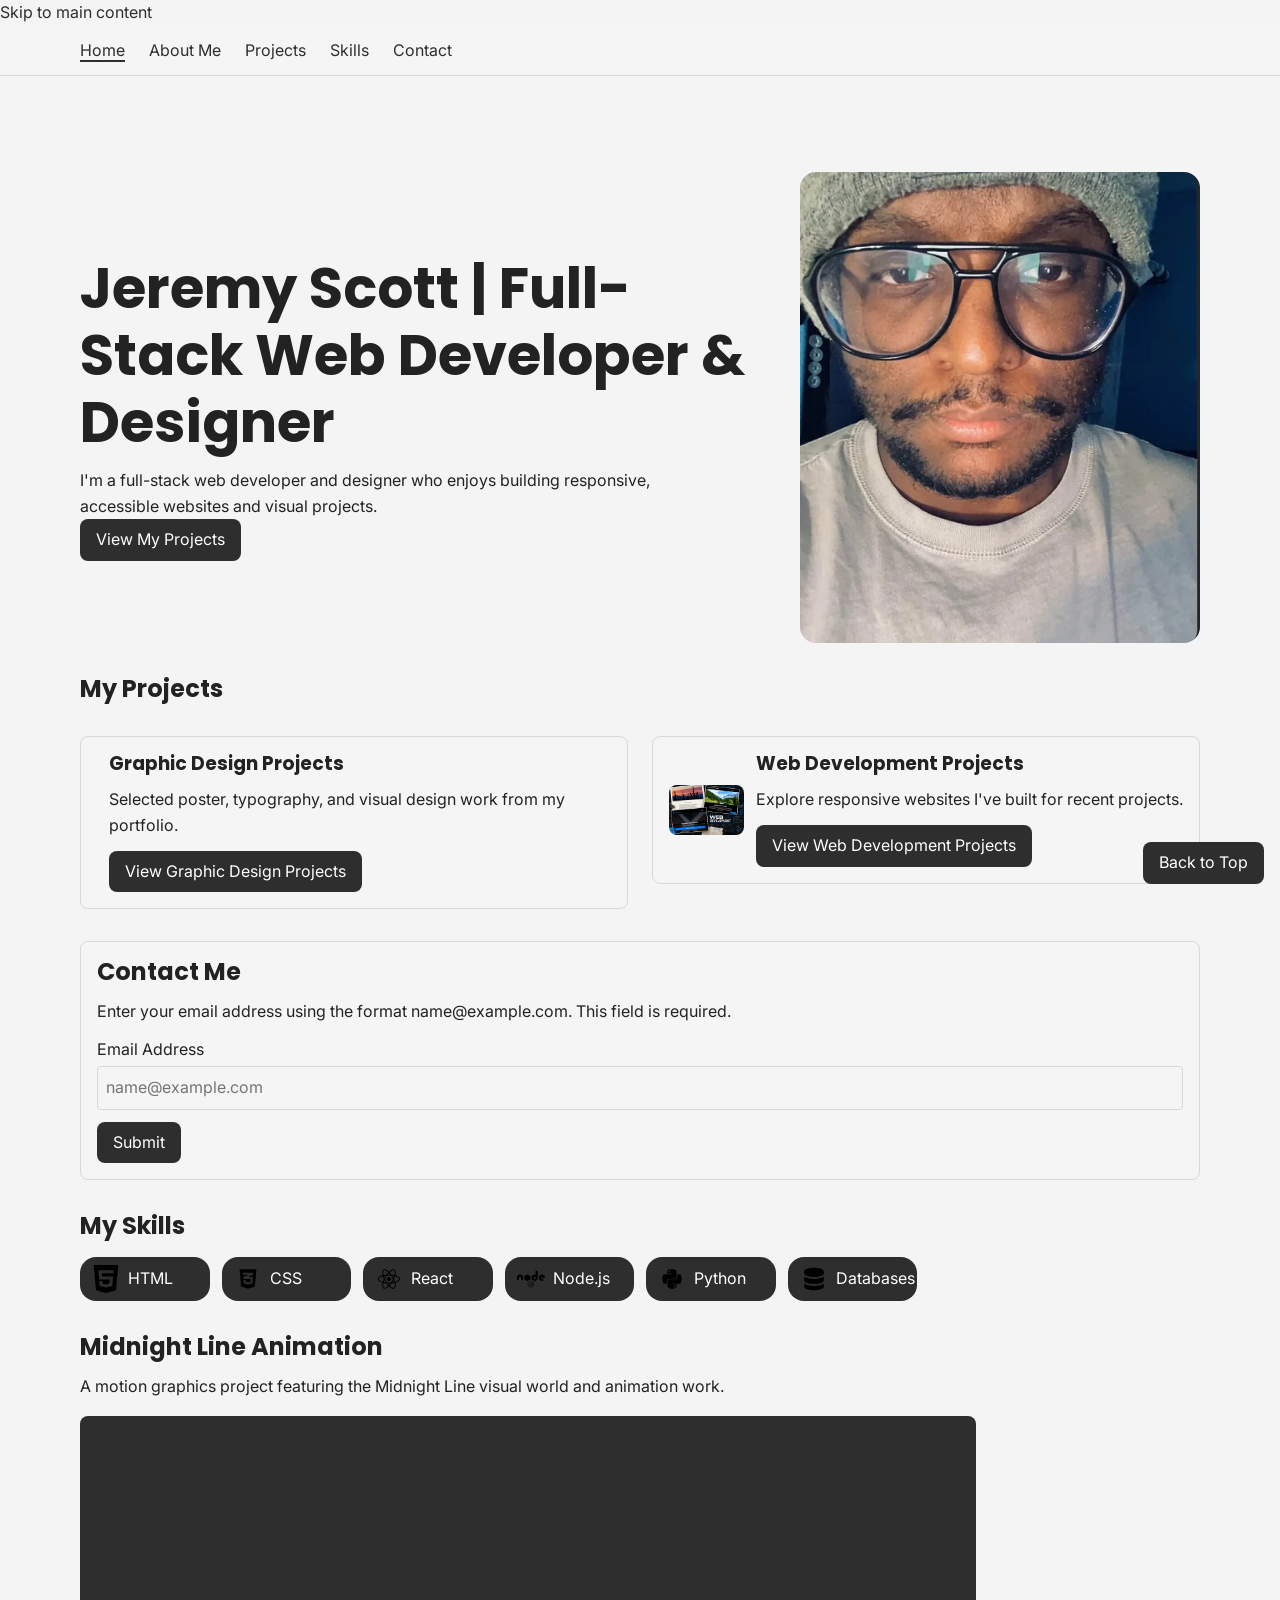
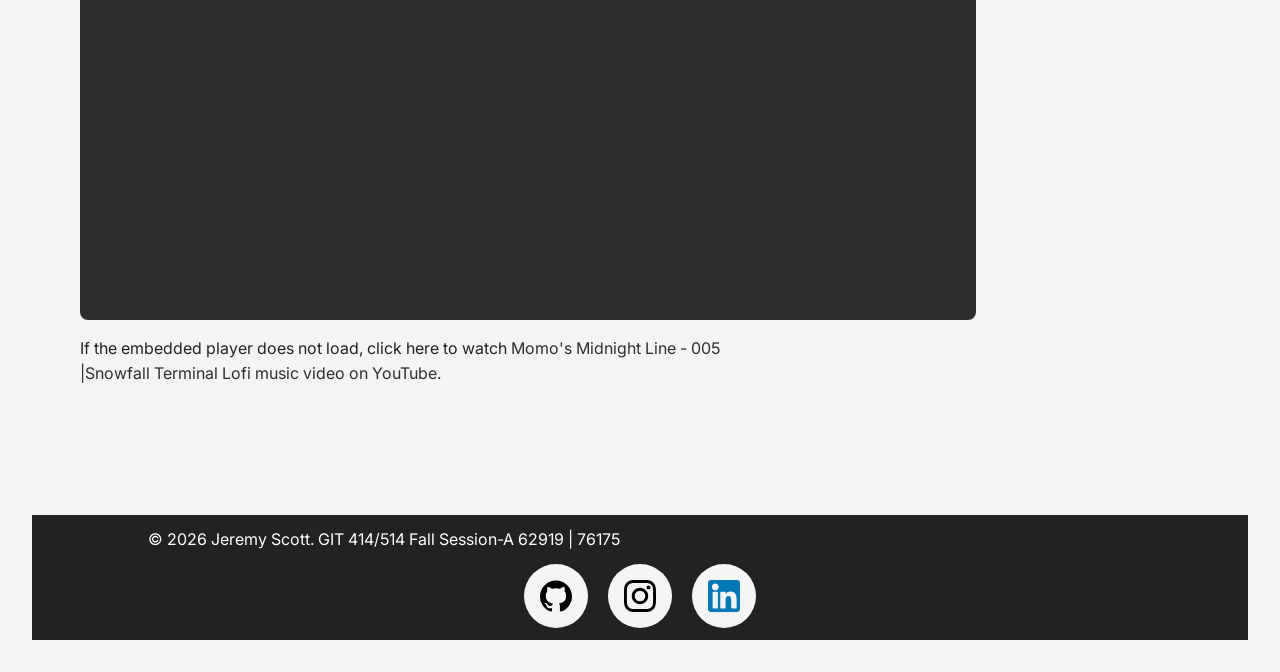
==== commit 99483fd7: "Update index.html adding separate pages for each nav link page" ====
--- a/index.html
+++ b/index.html
@@ -69,21 +69,22 @@
         <div class="container">
             <nav class="site-nav" aria-label="Primary navigation">
                 <ul class="nav-list">
-                    <li><a href="#top" aria-current="page">Home</a></li>
-                    <li><a href="#about">About Me</a></li>
-                    <li><a href="#projects">Projects</a></li>
-                    <li><a href="#skills">Skills</a></li>
-                    <li><a href="#contact">Contact</a></li>
+                    <li><a href="index.html" aria-current="page">Home</a></li>
+                    <li><a href="about.html">About Me</a></li>
+                    <li><a href="projects.html">Projects</a></li>
+                    <li><a href="skills.html">Skills</a></li>
+                    <li><a href="contact.html">Contact</a></li>
                 </ul>
             </nav>
         </div>
     </header>
 
     <main id="main-content" class="container">
-        <section id="about" class="intro-section">
+        <section class="intro-section" aria-labelledby="home-heading">
             <div class="intro-content">
-                <h1 class="text-fluid-lg">Jeremy Scott | Full-Stack Web Developer &amp; Designer</h1>
+                <h1 id="home-heading" class="text-fluid-lg">Jeremy Scott | Full-Stack Web Developer &amp; Designer</h1>
                 <p class="intro-copy">I'm a full-stack web developer and designer who enjoys building responsive, accessible websites and visual projects.</p>
+                <p><a class="btn" href="projects.html">View My Projects</a></p>
             </div>
 
             <!-- Responsive Self-Portrait -->
--- a/style.css
+++ b/style.css
@@ -3,8 +3,9 @@
 
 /* Jeremy Scott's Portfolio Site 
 GIT 414/514 Fall Session-A 62919 | 76175
-CSS Architecture Package
+Capstone - Portfolio Project
 */ 
+
 @layer reset, base, layout, components, utilities, states, overrides;
 @layer reset {
   *,
@@ -579,5 +580,3 @@
     margin-block-start: var(--space-4);
   }
 }
-
-
